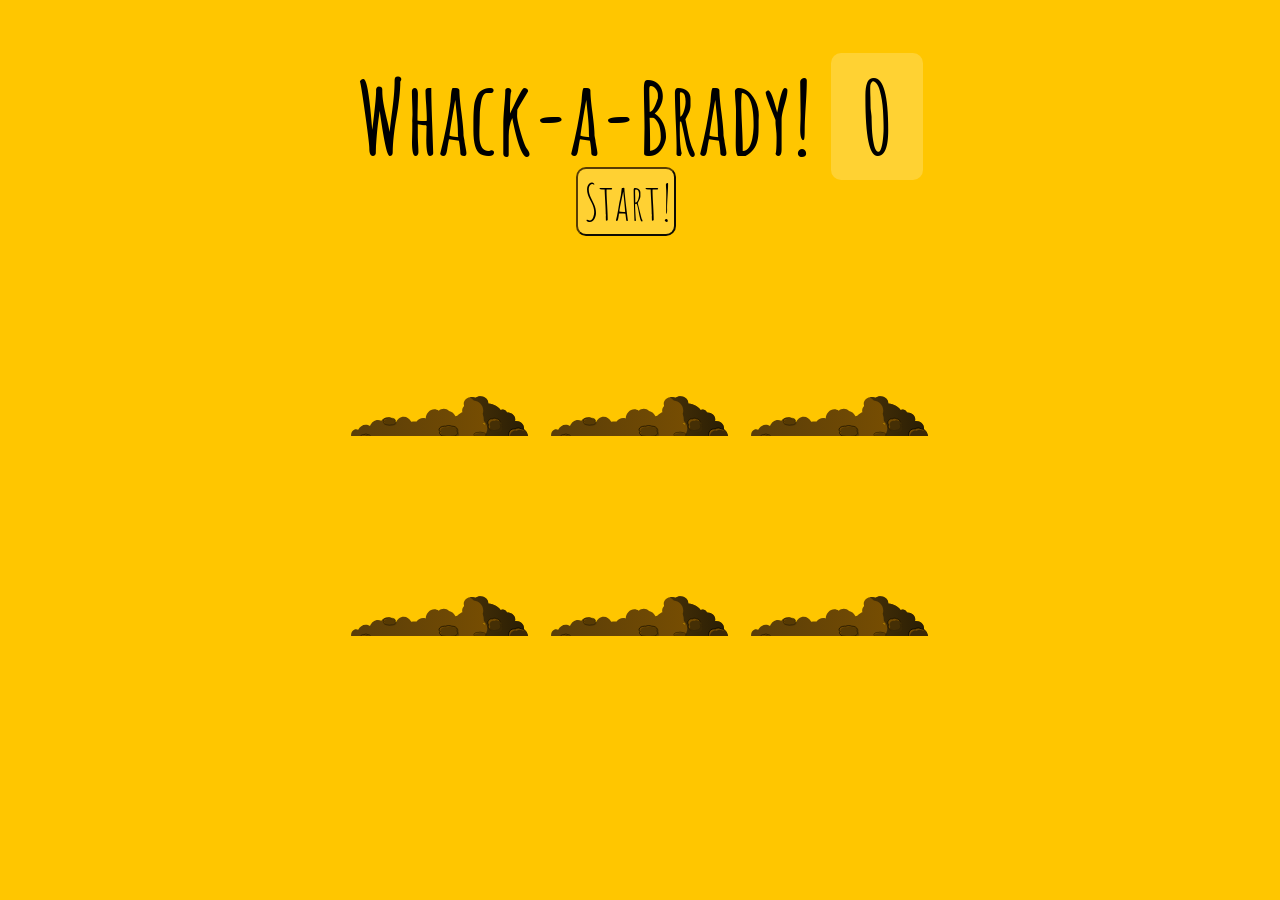
==== index.html @ d65fc27a "Add shortcut thumbnail" ====
<!DOCTYPE html>
<html lang="en">
<head>
  <meta charset="UTF-8">
  <!-- details for the link thumbnail -->
  <meta property="og:image" content="brady.jpeg" />
  <title>Whack A Brady!</title>
  <link href='https://fonts.googleapis.com/css?family=Amatic+SC:400,700' rel='stylesheet' type='text/css'>
  <link rel="stylesheet" href="style.css">
</head>
<body>

  <h1>Whack-a-Brady! <span class="score">0</span></h1>
  <button class="button" onClick="startGame()">Start!</button>

  <div class="game">
    <div class="hole hole1">
      <div class="mole"></div>
    </div>
    <div class="hole hole2">
      <div class="mole"></div>
    </div>
    <div class="hole hole3">
      <div class="mole"></div>
    </div>
    <div class="hole hole4">
      <div class="mole"></div>
    </div>
    <div class="hole hole5">
      <div class="mole"></div>
    </div>
    <div class="hole hole6">
      <div class="mole"></div>
    </div>
  </div>

<script>
  const holes = document.querySelectorAll('.hole');
  const scoreBoard = document.querySelector('.score');
  const moles = document.querySelectorAll('.mole');
  let lastHole;
  let score = 0;
  let timeUp = false;

  function randTime(min, max){
    return Math.round(Math.random()*(max-min) + min);
  }

  function randHole(holes){
    const idx = Math.floor(Math.random()*holes.length)
    const hole = holes[idx]
    
    if(hole === lastHole){
      return randHole(holes);
    }
    lastHole = hole
    return hole
  }

  function peep() {
    const time = randTime(200, 1000);
    const hole = randHole(holes)
    hole.classList.add('up')
    setTimeout(()=> {
      hole.classList.remove('up');
      if(!timeup) peep();
    }, time);
  }

  function startGame(){
    scoreBoard.textContent = 0;
    score = 0;
    timeup = false;
    peep();
    setTimeout(()=> timeup = true, 10000);
  }

  function bonk(e){
    if(!e.isTrusted) return; //cheater
    
    score++
    this.classList.remove('up');
    scoreBoard.textContent = score;
  }

  moles.forEach(mole => mole.addEventListener('click', bonk));

</script>
</body>
</html>
---- style.css ----
html {
  box-sizing: border-box;
  font-size: 10px;
  background: #ffc600;
}

*, *:before, *:after {
  box-sizing: inherit;
}

body {
  padding: 0;
  margin:0;
  font-family: 'Amatic SC', cursive;
  cursor: url('hammer.png'), auto;
  
}

h1 {
  text-align: center;
  font-size: 10rem;
  line-height:1;
  margin-bottom: 0;
}

.button {
  width: 100px;
  font-family: 'Amatic SC', cursive;
  font-size: 5rem;
  margin-left: 45%;
  background:rgba(255,255,255,0.2);
  border-radius:1rem;
  border-color: rgba(78, 51, 0, 0.945);
  border-width: 2px;
}

.button:hover {
  cursor: pointer;
  background:rgba(255, 255, 255, 0.2);
}

.score {
  background:rgba(255,255,255,0.2);
  padding:0 3rem;
  line-height:1;
  border-radius:1rem;
  
}

.game {
  width:600px;
  height:400px;
  display:flex;
  flex-wrap:wrap;
  margin:0 auto;
  cursor: url('hammer.png'), auto;
}

.hole {
  flex: 1 0 33.33%;
  overflow: hidden;
  position: relative;
}

.hole:after {
  display: block;
  background: url(dirt.svg) bottom center no-repeat;
  background-size:contain;
  content:'';
  width: 100%;
  height:70px;
  position: absolute;
  z-index: 2;
  bottom:-30px;
}

.mole {
  background:url('brady.jpeg') bottom center no-repeat;
  background-size:60%;
  position: absolute;
  top: 100%;
  width: 100%;
  height: 100%;
  transition:all 0.4s;
}

.hole.up .mole {
  top:0;
}
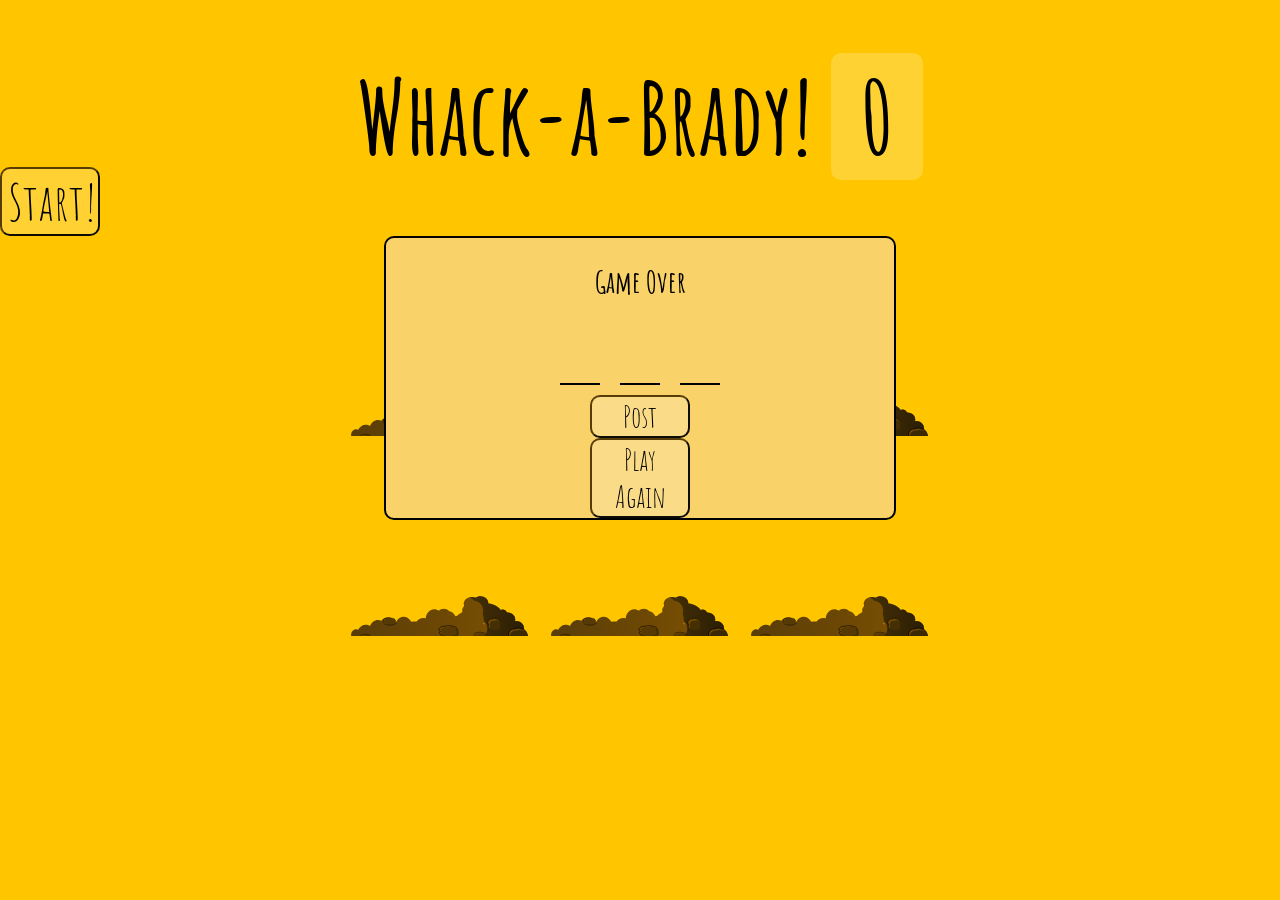
==== commit fd53d98f: "Post request sends the users initials and score to the database." ====
--- a/index.html
+++ b/index.html
@@ -12,6 +12,21 @@
 
   <h1>Whack-a-Brady! <span class="score">0</span></h1>
   <button class="button" onClick="startGame()">Start!</button>
+
+  <div class="gameOver">
+    <h2 id="gameOverHeader"> Game Over</h2>
+
+    <div class="initialsInput">
+      <input class="scoreInput" type="text" minlength="1" maxlength="1" onchange="updateL1(this.value)" required>
+      <input class="scoreInput" type="text" minlength="1" maxlength="1" onchange="updateL2(this.value)" required>
+      <input class="scoreInput" type="text" minlength="1" maxlength="1" onchange="updateL3(this.value)" required>
+    </div>
+      <button class="button" onclick="createPostRequest()" > Post </button>
+    
+
+    <!-- <button class="button"> Post Score </button> -->
+    <button class="button" onClick="startGame()"> Play Again </button>
+  </div>
 
   <div class="game">
     <div class="hole hole1">
@@ -35,9 +50,37 @@
   </div>
 
 <script>
+  //call to the backend api
+  let scores;
+  function getHighScores(){
+    // url (required), options (optional)
+    fetch("http://localhost:4000/", {
+      method: 'get'
+      // mode: 'no-cors'
+    }).then(resp => resp.json())
+    // console.log(resp)
+      // console.log(resp)
+    .then(resp=>
+      scores = resp
+
+    )
+    // .catch(function(err) {
+    //   // Error :(
+    //     console.log('error')
+    // });
+
+  }
+
+  getHighScores();
+ 
+
   const holes = document.querySelectorAll('.hole');
   const scoreBoard = document.querySelector('.score');
   const moles = document.querySelectorAll('.mole');
+  const body = document.getElementsByTagName('body');
+
+  //store the individual initials
+  let l1, l2, l3;
   let lastHole;
   let score = 0;
   let timeUp = false;
@@ -73,17 +116,56 @@
     timeup = false;
     peep();
     setTimeout(()=> timeup = true, 10000);
+    setTimeout(()=> displayGameOver(), 10500);
   }
 
   function bonk(e){
     if(!e.isTrusted) return; //cheater
-    
     score++
     this.classList.remove('up');
     scoreBoard.textContent = score;
   }
 
+  function displayGameOver(){
+    let popup = document.createElement('div')
+    popup.className = 'gameOver';
+
+    // body.appendChild('div')
+    // alert('game over')
+  }
+  //I know this is not the most efficient way to go about this, but I am going to do it this way for now.
+  function updateL1(ev){
+    l1 = ev
+  }
+  function updateL2(ev){
+    l2 = ev
+  }
+  function updateL3(ev){
+    l3 = ev
+  }
+  
+  function createPostRequest(){
+  
+    const initials = l1 + l2 + l3;
+
+    let data = {
+      user: initials,
+      score: score,
+    }
+    if (initials.length < 3){
+      alert("Please complete all three blanks."); 
+      return};
+    
+    fetch("http://localhost:4000/add", {
+      method: 'post',
+      body: JSON.stringify(data),
+      // mode: 'no-cors'
+    }).then(resp=> console.log(resp))
+    console.log(initials)
+  }
+  
   moles.forEach(mole => mole.addEventListener('click', bonk));
+
 
 </script>
 </body>
--- a/style.css
+++ b/style.css
@@ -12,8 +12,6 @@
   padding: 0;
   margin:0;
   font-family: 'Amatic SC', cursive;
-  cursor: url('hammer.png'), auto;
-  
 }
 
 h1 {
@@ -27,7 +25,7 @@
   width: 100px;
   font-family: 'Amatic SC', cursive;
   font-size: 5rem;
-  margin-left: 45%;
+  
   background:rgba(255,255,255,0.2);
   border-radius:1rem;
   border-color: rgba(78, 51, 0, 0.945);
@@ -44,7 +42,6 @@
   padding:0 3rem;
   line-height:1;
   border-radius:1rem;
-  
 }
 
 .game {
@@ -87,3 +84,45 @@
 .hole.up .mole {
   top:0;
 }
+
+.gameOver {
+  display: flex;
+  align-items: center;
+  flex-direction: column;
+  width: 40%;
+  position: absolute;
+  z-index: 5;
+  border: 2px solid black;
+  background: rgb(249,210,105);
+  border-radius:1rem;
+  margin-left: 30%;
+}
+
+#gameOverHeader {
+  font-size: 3em;
+}
+
+.initialsInput {
+  display: flex;
+  justify-content: space-between;
+  flex-direction: row;
+}
+
+.scoreInput {
+  border-top: none;
+  border-right: none;
+  border-left: none;
+  margin: 10px;
+  border-bottom: 2px solid black;
+  width: 40px;
+  height: 50px;
+  background:none;
+  text-align: center;
+  padding: 0px;
+  font-size: 2em;
+  text-transform:uppercase;
+}
+
+.gameOver .button {
+  font-size: 3em;
+}
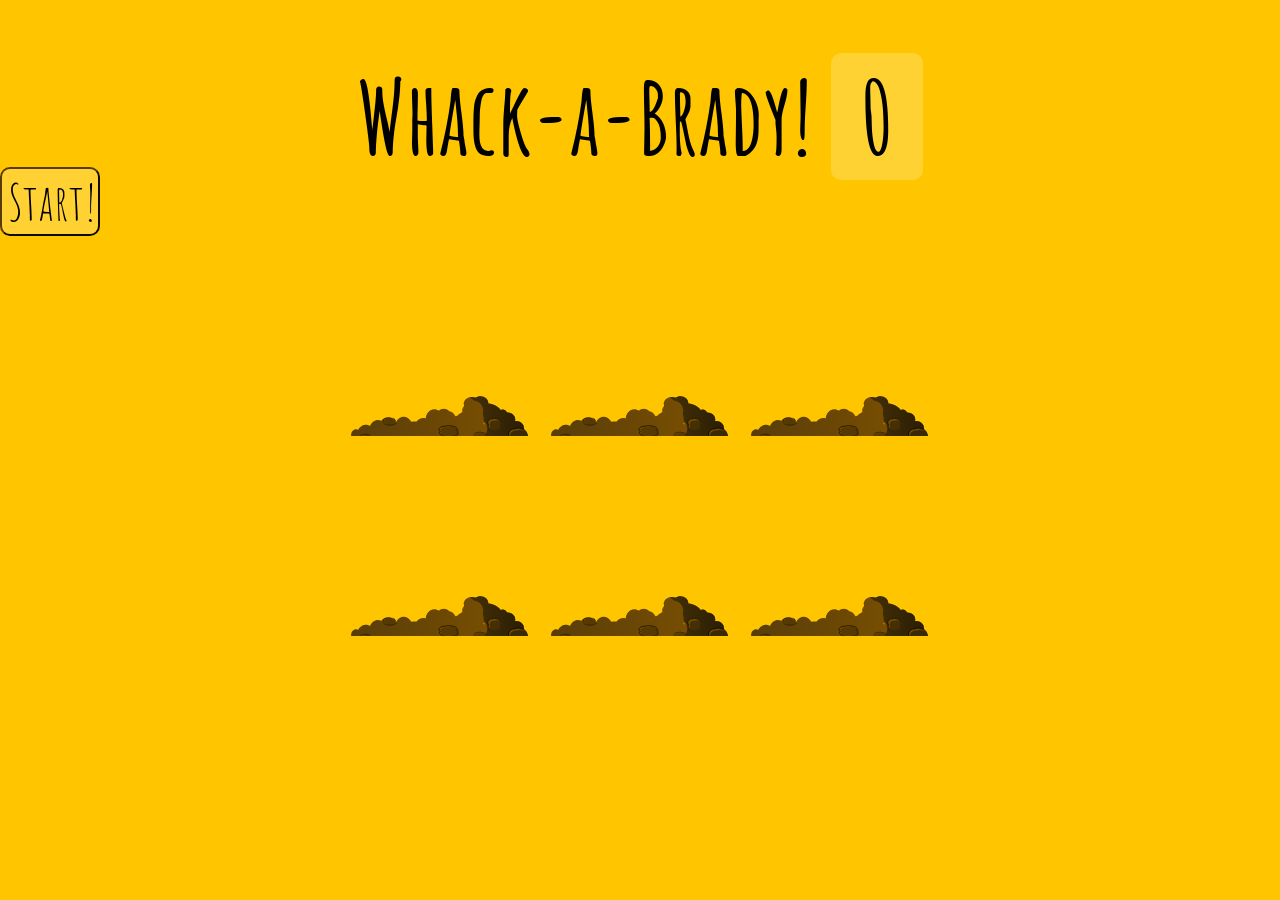
==== commit cdb21629: "Game over popup displays when time is up." ====
--- a/index.html
+++ b/index.html
@@ -13,16 +13,14 @@
   <h1>Whack-a-Brady! <span class="score">0</span></h1>
   <button class="button" onClick="startGame()">Start!</button>
 
-  <div class="gameOver">
+  <div id="popup" class="hidden">
     <h2 id="gameOverHeader"> Game Over</h2>
-
     <div class="initialsInput">
       <input class="scoreInput" type="text" minlength="1" maxlength="1" onchange="updateL1(this.value)" required>
       <input class="scoreInput" type="text" minlength="1" maxlength="1" onchange="updateL2(this.value)" required>
       <input class="scoreInput" type="text" minlength="1" maxlength="1" onchange="updateL3(this.value)" required>
     </div>
       <button class="button" onclick="createPostRequest()" > Post </button>
-    
 
     <!-- <button class="button"> Post Score </button> -->
     <button class="button" onClick="startGame()"> Play Again </button>
@@ -127,8 +125,9 @@
   }
 
   function displayGameOver(){
-    let popup = document.createElement('div')
-    popup.className = 'gameOver';
+    let popup = document.getElementById('popup');
+
+    popup.classList.toggle('gameOver')
 
     // body.appendChild('div')
     // alert('game over')
@@ -145,21 +144,21 @@
   }
   
   function createPostRequest(){
-  
+    //combine the initials
     const initials = l1 + l2 + l3;
-
+    //make sure all the fields have been completed
+    if (initials.length < 3){
+      alert("Please complete all three blanks."); 
+      return};
+    //package the info
     let data = {
       user: initials,
       score: score,
     }
-    if (initials.length < 3){
-      alert("Please complete all three blanks."); 
-      return};
-    
+    //send the request
     fetch("http://localhost:4000/add", {
       method: 'post',
       body: JSON.stringify(data),
-      // mode: 'no-cors'
     }).then(resp=> console.log(resp))
     console.log(initials)
   }
--- a/style.css
+++ b/style.css
@@ -85,6 +85,10 @@
   top:0;
 }
 
+.hidden {
+  display: none;
+}
+
 .gameOver {
   display: flex;
   align-items: center;
@@ -123,6 +127,6 @@
   text-transform:uppercase;
 }
 
-.gameOver .button {
+#gameOver .button {
   font-size: 3em;
 }
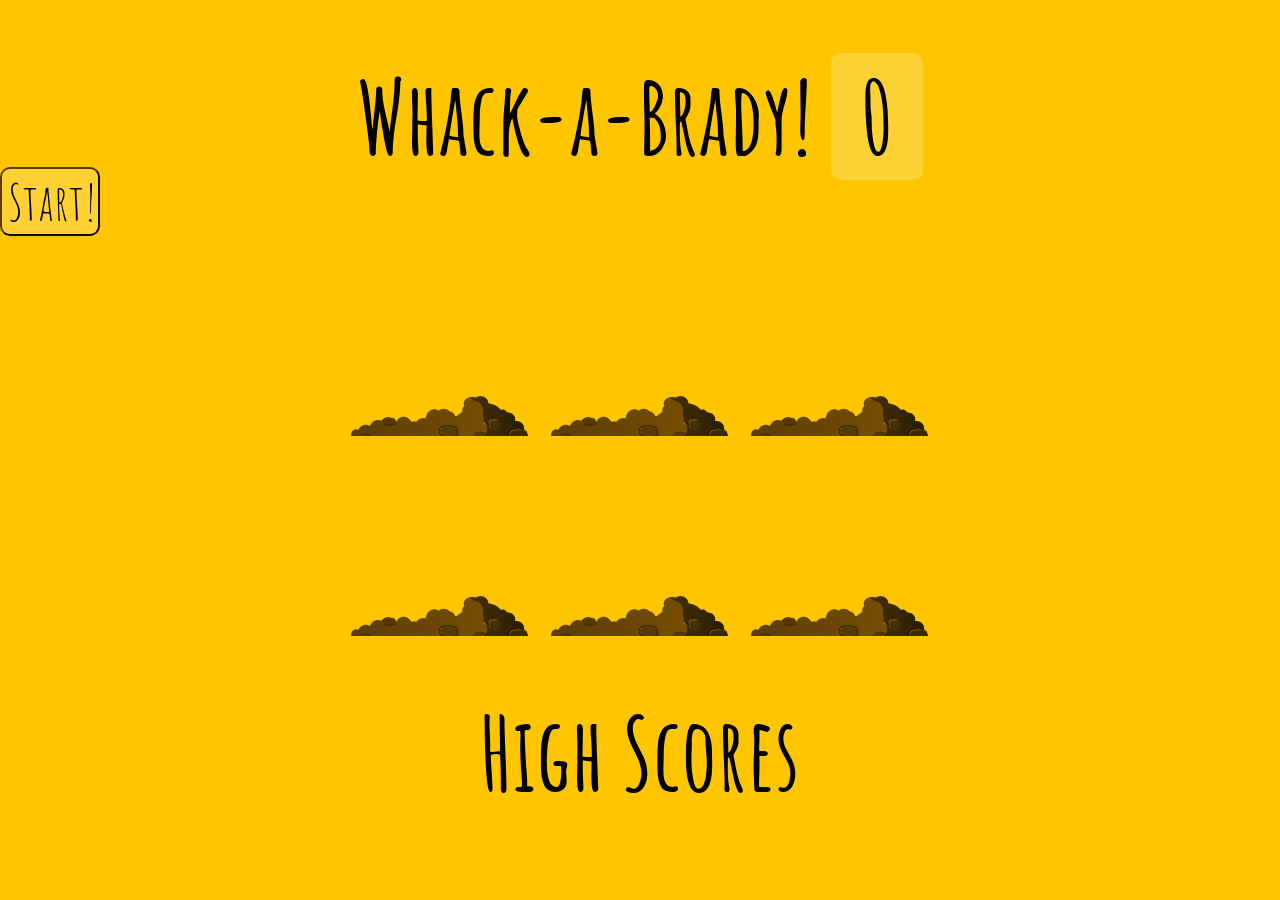
==== commit 972527b0: "Highscores table populates with the appropriate data. Center the table data within the container." ====
--- a/index.html
+++ b/index.html
@@ -23,7 +23,7 @@
       <button class="button" onclick="createPostRequest()" > Post </button>
 
     <!-- <button class="button"> Post Score </button> -->
-    <button class="button" onClick="startGame()"> Play Again </button>
+    <button class="button" onClick="toggleGameOver()"> Play Again </button>
   </div>
 
   <div class="game">
@@ -47,6 +47,14 @@
     </div>
   </div>
 
+  <div id="scoresContainer">
+    <h1> High Scores</h1>
+    <table id="highScores">
+
+   
+    </table>
+  </div>
+
 <script>
   //call to the backend api
   let scores;
@@ -59,8 +67,8 @@
     // console.log(resp)
       // console.log(resp)
     .then(resp=>
-      scores = resp
-
+      buildTable(resp)
+  
     )
     // .catch(function(err) {
     //   // Error :(
@@ -70,7 +78,25 @@
   }
 
   getHighScores();
- 
+  let table = document.getElementById('highScores');
+  function buildTable(obj){
+   
+    console.log(obj.Scores)
+    let arr = obj.Scores;
+    
+    for(let i = 0; i<arr.length; i++){
+
+      let tableRow = document.createElement('tr');
+      let tableData = document.createElement('td');
+      console.log(arr[i].player)
+      //fill in the table data
+      tableData.textContent = `${arr[i].player}:${arr[i].score} `
+      //attach the table to the row
+      tableRow.appendChild(tableData)
+      //attach the row to the table
+      table.appendChild(tableRow)
+    }
+  }
 
   const holes = document.querySelectorAll('.hole');
   const scoreBoard = document.querySelector('.score');
@@ -114,7 +140,7 @@
     timeup = false;
     peep();
     setTimeout(()=> timeup = true, 10000);
-    setTimeout(()=> displayGameOver(), 10500);
+    setTimeout(()=> toggleGameOver(), 10500);
   }
 
   function bonk(e){
@@ -124,7 +150,7 @@
     scoreBoard.textContent = score;
   }
 
-  function displayGameOver(){
+  function toggleGameOver(){
     let popup = document.getElementById('popup');
 
     popup.classList.toggle('gameOver')
@@ -147,7 +173,7 @@
     //combine the initials
     const initials = l1 + l2 + l3;
     //make sure all the fields have been completed
-    if (initials.length < 3){
+    if (initials.length !== 3){
       alert("Please complete all three blanks."); 
       return};
     //package the info
@@ -159,8 +185,7 @@
     fetch("http://localhost:4000/add", {
       method: 'post',
       body: JSON.stringify(data),
-    }).then(resp=> console.log(resp))
-    console.log(initials)
+    }).then(toggleGameOver())
   }
   
   moles.forEach(mole => mole.addEventListener('click', bonk));
--- a/style.css
+++ b/style.css
@@ -112,6 +112,16 @@
   flex-direction: row;
 }
 
+#scoresContainer {
+  display: flex;
+  flex-direction: column;
+  align-items: center;
+}
+
+#highScores {
+  font-size: 3em;
+}
+
 .scoreInput {
   border-top: none;
   border-right: none;
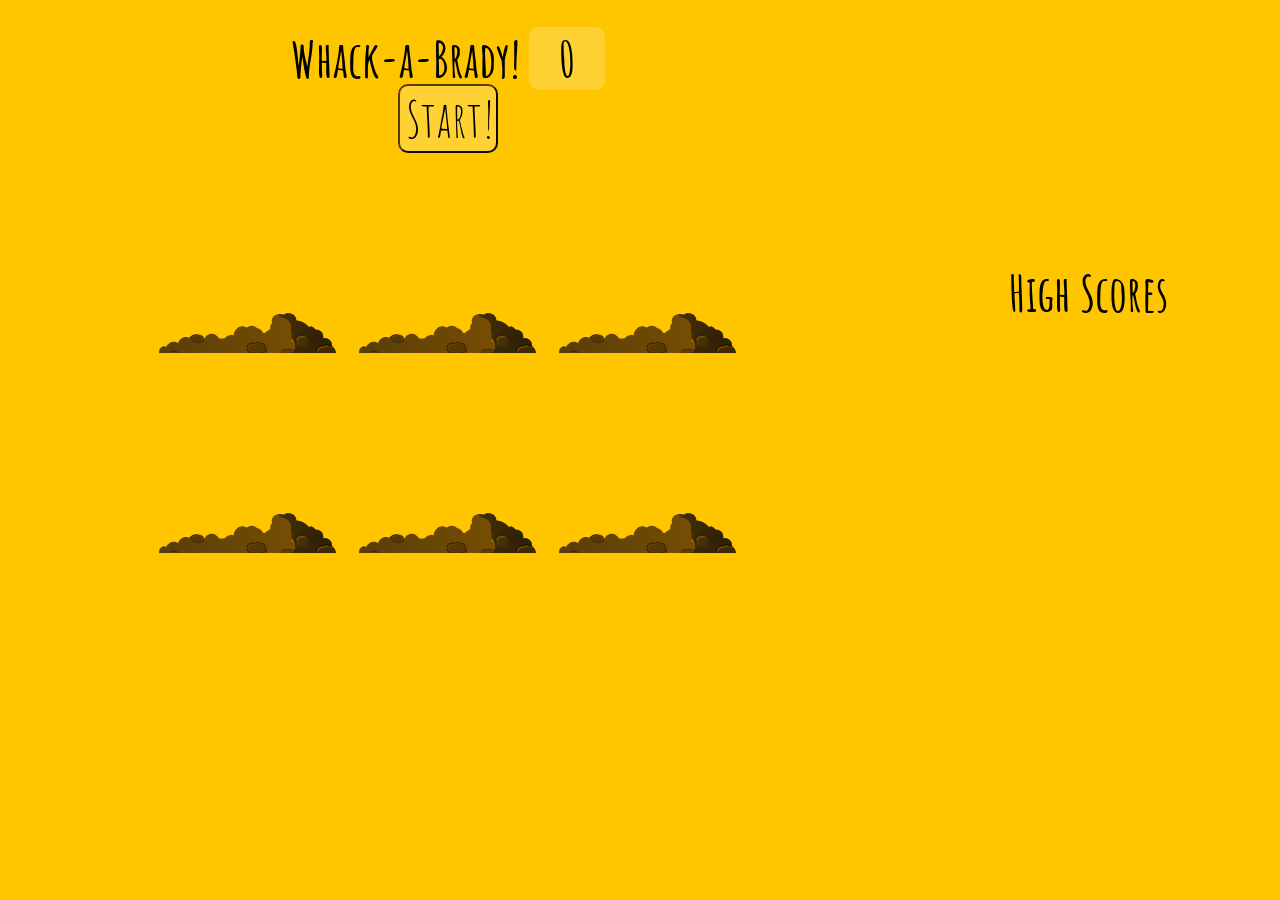
==== commit 803224de: "Seperate javascript code from index.html file." ====
--- a/index.html
+++ b/index.html
@@ -7,190 +7,52 @@
   <title>Whack A Brady!</title>
   <link href='https://fonts.googleapis.com/css?family=Amatic+SC:400,700' rel='stylesheet' type='text/css'>
   <link rel="stylesheet" href="style.css">
+  <script src="main.js" defer> </script>
 </head>
 <body>
+  <div id="gameContainer">
+    <h1>Whack-a-Brady! <span class="score">0</span></h1>
+    <button class="button" onClick="startGame()">Start!</button>
 
-  <h1>Whack-a-Brady! <span class="score">0</span></h1>
-  <button class="button" onClick="startGame()">Start!</button>
+    <div id="popup" class="hidden">
+      <h2 id="gameOverHeader"> Game Over</h2>
+      <div class="initialsInput">
+        <input class="scoreInput" type="text" minlength="1" maxlength="1" onchange="updateL1(this.value)" required>
+        <input class="scoreInput" type="text" minlength="1" maxlength="1" onchange="updateL2(this.value)" required>
+        <input class="scoreInput" type="text" minlength="1" maxlength="1" onchange="updateL3(this.value)" required>
+      </div>
+        <button class="button" onclick="createPostRequest()" > Post </button>
 
-  <div id="popup" class="hidden">
-    <h2 id="gameOverHeader"> Game Over</h2>
-    <div class="initialsInput">
-      <input class="scoreInput" type="text" minlength="1" maxlength="1" onchange="updateL1(this.value)" required>
-      <input class="scoreInput" type="text" minlength="1" maxlength="1" onchange="updateL2(this.value)" required>
-      <input class="scoreInput" type="text" minlength="1" maxlength="1" onchange="updateL3(this.value)" required>
+      <!-- <button class="button"> Post Score </button> -->
+      <button class="button" onClick="toggleGameOver()"> Play Again </button>
     </div>
-      <button class="button" onclick="createPostRequest()" > Post </button>
 
-    <!-- <button class="button"> Post Score </button> -->
-    <button class="button" onClick="toggleGameOver()"> Play Again </button>
-  </div>
-
-  <div class="game">
-    <div class="hole hole1">
-      <div class="mole"></div>
-    </div>
-    <div class="hole hole2">
-      <div class="mole"></div>
-    </div>
-    <div class="hole hole3">
-      <div class="mole"></div>
-    </div>
-    <div class="hole hole4">
-      <div class="mole"></div>
-    </div>
-    <div class="hole hole5">
-      <div class="mole"></div>
-    </div>
-    <div class="hole hole6">
-      <div class="mole"></div>
+    <div class="game">
+      <div class="hole hole1">
+        <div class="mole"></div>
+      </div>
+      <div class="hole hole2">
+        <div class="mole"></div>
+      </div>
+      <div class="hole hole3">
+        <div class="mole"></div>
+      </div>
+      <div class="hole hole4">
+        <div class="mole"></div>
+      </div>
+      <div class="hole hole5">
+        <div class="mole"></div>
+      </div>
+      <div class="hole hole6">
+        <div class="mole"></div>
+      </div>
     </div>
   </div>
-
   <div id="scoresContainer">
     <h1> High Scores</h1>
     <table id="highScores">
-
-   
+      <!-- The table data will be filled in once the initial get request successfully goes through -->
     </table>
   </div>
-
-<script>
-  //call to the backend api
-  let scores;
-  function getHighScores(){
-    // url (required), options (optional)
-    fetch("http://localhost:4000/", {
-      method: 'get'
-      // mode: 'no-cors'
-    }).then(resp => resp.json())
-    // console.log(resp)
-      // console.log(resp)
-    .then(resp=>
-      buildTable(resp)
-  
-    )
-    // .catch(function(err) {
-    //   // Error :(
-    //     console.log('error')
-    // });
-
-  }
-
-  getHighScores();
-  let table = document.getElementById('highScores');
-  function buildTable(obj){
-   
-    console.log(obj.Scores)
-    let arr = obj.Scores;
-    
-    for(let i = 0; i<arr.length; i++){
-
-      let tableRow = document.createElement('tr');
-      let tableData = document.createElement('td');
-      console.log(arr[i].player)
-      //fill in the table data
-      tableData.textContent = `${arr[i].player}:${arr[i].score} `
-      //attach the table to the row
-      tableRow.appendChild(tableData)
-      //attach the row to the table
-      table.appendChild(tableRow)
-    }
-  }
-
-  const holes = document.querySelectorAll('.hole');
-  const scoreBoard = document.querySelector('.score');
-  const moles = document.querySelectorAll('.mole');
-  const body = document.getElementsByTagName('body');
-
-  //store the individual initials
-  let l1, l2, l3;
-  let lastHole;
-  let score = 0;
-  let timeUp = false;
-
-  function randTime(min, max){
-    return Math.round(Math.random()*(max-min) + min);
-  }
-
-  function randHole(holes){
-    const idx = Math.floor(Math.random()*holes.length)
-    const hole = holes[idx]
-    
-    if(hole === lastHole){
-      return randHole(holes);
-    }
-    lastHole = hole
-    return hole
-  }
-
-  function peep() {
-    const time = randTime(200, 1000);
-    const hole = randHole(holes)
-    hole.classList.add('up')
-    setTimeout(()=> {
-      hole.classList.remove('up');
-      if(!timeup) peep();
-    }, time);
-  }
-
-  function startGame(){
-    scoreBoard.textContent = 0;
-    score = 0;
-    timeup = false;
-    peep();
-    setTimeout(()=> timeup = true, 10000);
-    setTimeout(()=> toggleGameOver(), 10500);
-  }
-
-  function bonk(e){
-    if(!e.isTrusted) return; //cheater
-    score++
-    this.classList.remove('up');
-    scoreBoard.textContent = score;
-  }
-
-  function toggleGameOver(){
-    let popup = document.getElementById('popup');
-
-    popup.classList.toggle('gameOver')
-
-    // body.appendChild('div')
-    // alert('game over')
-  }
-  //I know this is not the most efficient way to go about this, but I am going to do it this way for now.
-  function updateL1(ev){
-    l1 = ev
-  }
-  function updateL2(ev){
-    l2 = ev
-  }
-  function updateL3(ev){
-    l3 = ev
-  }
-  
-  function createPostRequest(){
-    //combine the initials
-    const initials = l1 + l2 + l3;
-    //make sure all the fields have been completed
-    if (initials.length !== 3){
-      alert("Please complete all three blanks."); 
-      return};
-    //package the info
-    let data = {
-      user: initials,
-      score: score,
-    }
-    //send the request
-    fetch("http://localhost:4000/add", {
-      method: 'post',
-      body: JSON.stringify(data),
-    }).then(toggleGameOver())
-  }
-  
-  moles.forEach(mole => mole.addEventListener('click', bonk));
-
-
-</script>
 </body>
 </html>
--- a/style.css
+++ b/style.css
@@ -9,14 +9,25 @@
 }
 
 body {
+  display: grid;
+  grid-template-columns: 70% 30%;
+  grid-template-rows: 100%;
+  justify-items: center;
+  align-items: center;
   padding: 0;
   margin:0;
   font-family: 'Amatic SC', cursive;
 }
 
+#gameContainer {
+  display: flex;
+  flex-direction: column;
+  align-items: center;
+}
+
 h1 {
   text-align: center;
-  font-size: 10rem;
+  font-size: 5em;
   line-height:1;
   margin-bottom: 0;
 }
@@ -25,7 +36,6 @@
   width: 100px;
   font-family: 'Amatic SC', cursive;
   font-size: 5rem;
-  
   background:rgba(255,255,255,0.2);
   border-radius:1rem;
   border-color: rgba(78, 51, 0, 0.945);
@@ -99,7 +109,7 @@
   border: 2px solid black;
   background: rgb(249,210,105);
   border-radius:1rem;
-  margin-left: 30%;
+  margin: 0px; 
 }
 
 #gameOverHeader {
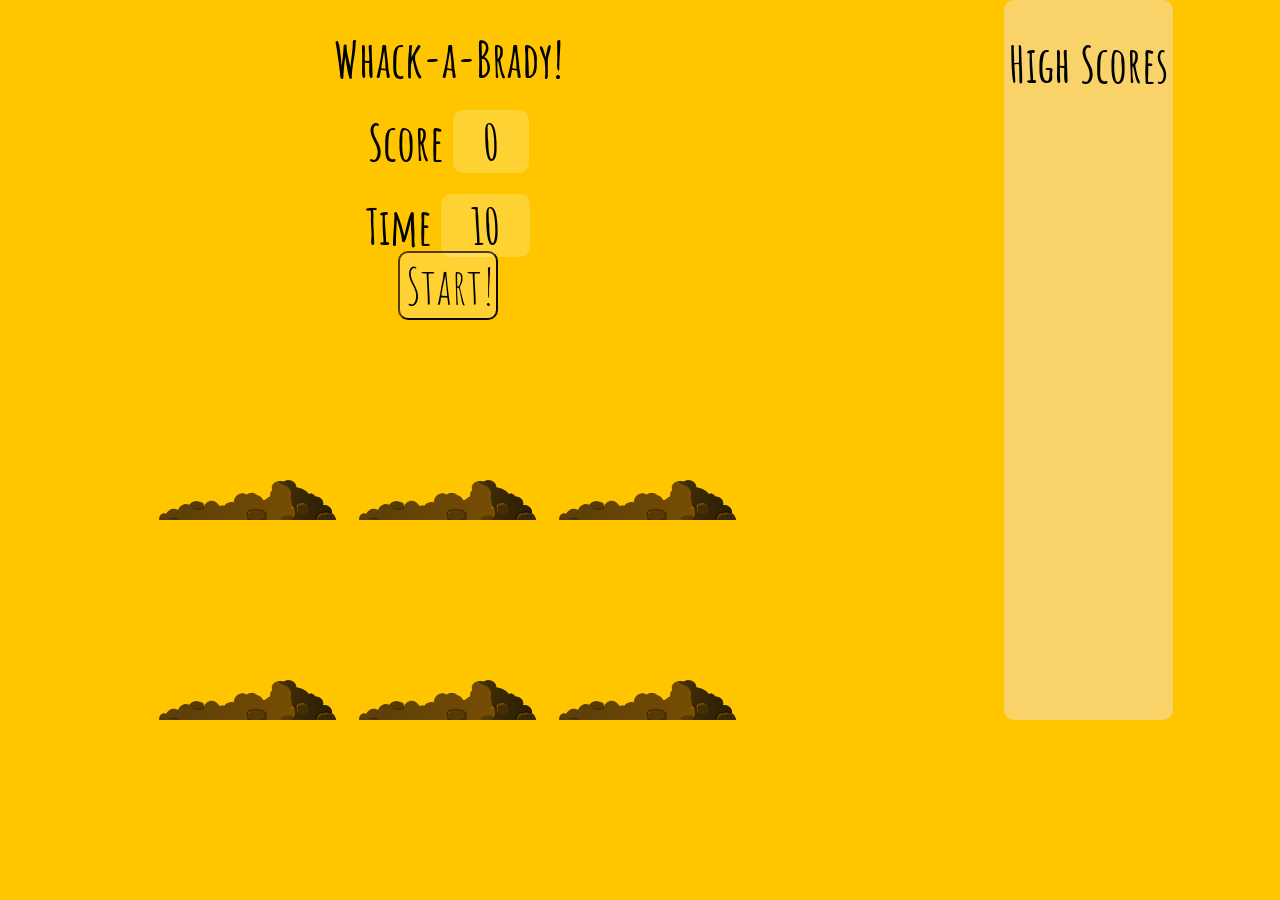
==== commit 3409dcf4: "Set display of the body to a css grid. Add coundwon timer." ====
--- a/index.html
+++ b/index.html
@@ -11,7 +11,9 @@
 </head>
 <body>
   <div id="gameContainer">
-    <h1>Whack-a-Brady! <span class="score">0</span></h1>
+    <h1>Whack-a-Brady!</h1>
+    <h1> Score <span class="score">0</span></h1>
+    <h1> Time <span class="time">10</span></h1>
     <button class="button" onClick="startGame()">Start!</button>
 
     <div id="popup" class="hidden">
--- a/style.css
+++ b/style.css
@@ -13,7 +13,6 @@
   grid-template-columns: 70% 30%;
   grid-template-rows: 100%;
   justify-items: center;
-  align-items: center;
   padding: 0;
   margin:0;
   font-family: 'Amatic SC', cursive;
@@ -48,6 +47,13 @@
 }
 
 .score {
+  background:rgba(255,255,255,0.2);
+  padding:0 3rem;
+  line-height:1;
+  border-radius:1rem;
+}
+
+.time {
   background:rgba(255,255,255,0.2);
   padding:0 3rem;
   line-height:1;
@@ -126,6 +132,16 @@
   display: flex;
   flex-direction: column;
   align-items: center;
+  background: rgb(249,210,105);
+  border-radius:1rem;
+  padding: 5px;
+  overflow: scroll;
+}
+
+
+td {
+  border-bottom: 1px solid black;
+  padding: 5px;
 }
 
 #highScores {
